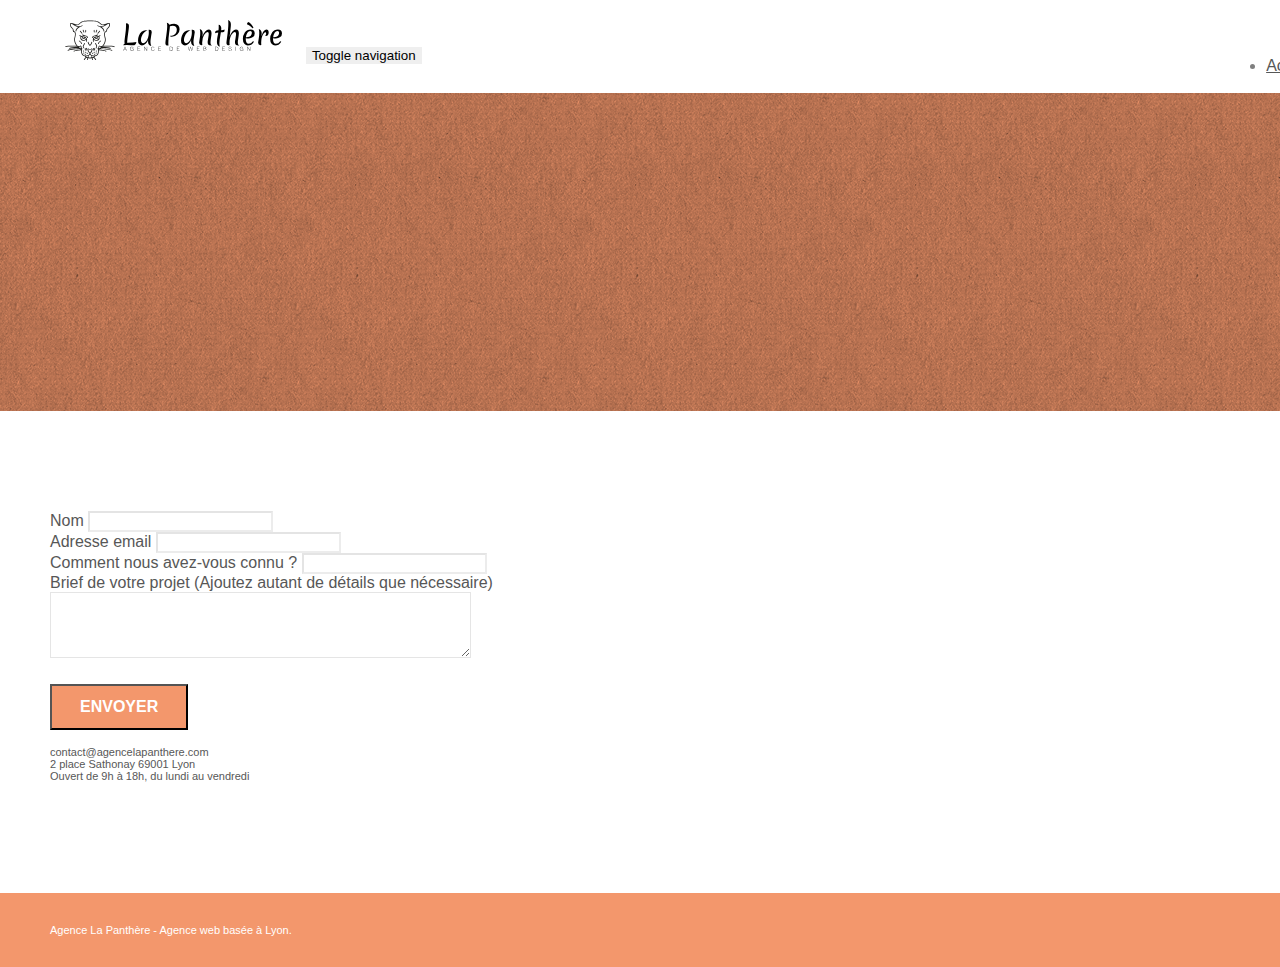
==== page2.html @ 628d093f "ajout du site" ====
<!doctype html>
<html lang="Default">
<head>
    <meta charset="utf-8">
    <meta name="keywords" content="">
    <meta name="description" content="">
    <meta name="viewport" content="width=device-width, initial-scale=1.0, viewport-fit=cover">
    <link rel="shortcut icon" type="image/png" href="favicon.jpg">
    
	<link rel="stylesheet" type="text/css" href="./css/bootstrap.min.css">
	<link rel="stylesheet" type="text/css" href="style.css">
	<link rel="stylesheet" type="text/css" href="./css/font-awesome.min.css">
	<link rel="stylesheet" type="text/css" href="./css/et-line.min.css">
	
    
	<script src="./js/jquery-2.1.0.min.js"></script>
	<script src="./js/bootstrap.min.js"></script>
	<script src="./js/blocs.min.js"></script>
	<script src="./js/jqBootstrapValidation.js"></script>
	<script src="./js/formHandler.js"></script>
    <title>page2</title>

    
<!-- Analytics -->
 
<!-- Analytics END -->
    
</head>
<body>
<!-- Principal conteneur -->
<div class="page-container">
    
<!-- bloc-0 -->
<div class="bloc bgc-white l-bloc " id="bloc-0">
	<div class="container bloc-sm">
		<nav class="navbar row">
			<div class="navbar-header">
				<a class="navbar-brand" href="index.html"><img src="img/agence-la-panthere-monochrome.svg" alt="atlanta web design logo" height="40" /></a>
				<button id="nav-toggle" type="button" class="ui-navbar-toggle navbar-toggle" data-toggle="collapse" data-target=".navbar-1">
					<span class="sr-only">Toggle navigation</span><span class="icon-bar"></span><span class="icon-bar"></span><span class="icon-bar"></span>
				</button>
			</div>
			<div class="collapse navbar-collapse navbar-1 special-dropdown-nav">
				<ul class="site-navigation nav navbar-nav">
					<li>
						<a href="index.html">Accueil</a>
					</li>
					<li>
					</li>
					<li>
						<a href="page2.html">page2 &gt;</a>
					</li>
				</ul>
			</div>
		</nav>
	</div>
</div>
<!-- bloc-0 END -->

<!-- bloc-6 -->
<div class="bloc bg-dots-bg bg-repeat bgc-atomic-tangerine d-bloc bloc-bg-texture texture-paper" id="bloc-6">
	<div class="container bloc-lg">
		<div class="row">
			<div class="col-sm-12">
				<h1 class="text-center hero-bloc-text tc-white">
					Parlons web design !
				</h1>
				<p class="text-center mg-lg tc-white tight-width-whitespace">
					Nous sommes ravis que vous souhaitiez collaborer avec notre agence.<br>
					Parlez-nous de votre projet en complétant le formulaire ci-dessous.
				</p>
			</div>
		</div>
	</div>
</div>
<!-- bloc-6 END -->

<!-- bloc-7 -->
<div class="bloc bgc-white l-bloc" id="bloc-7">
	<div class="container bloc-lg">
		<div class="row">
			<div class="col-sm-6">
				<form id="form_1" novalidate success-msg="Your message has been sent." fail-msg="Sorry it seems that our mail server is not responding, Sorry for the inconvenience!">
					<div class="form-group">
						<label>
							Nom
						</label>
						<input id="name" class="form-control" required />
					</div>
					<div class="form-group">
						<label>
							Adresse email
						</label>
						<input id="email" class="form-control" type="email" required />
					</div>
					<div class="form-group">
						<label>
							Comment nous avez-vous connu ?
						</label>
						<input class="form-control" type="email" required id="input_504" />
					</div>
					<div class="form-group">
						<label>
							Brief de votre projet (Ajoutez autant de détails que nécessaire)<br>
						</label><textarea id="message" class="form-control" rows="4" cols="50" required></textarea>
					</div> 
					<button class="bloc-button btn btn-lg btn-block cta-hero btn-atomic-tangerine" type="submit">
						Envoyer
					</button>
				</form>
			</div>
			<div class="col-sm-6">
				<p>
					contact@agencelapanthere.com<br>2 place Sathonay 69001 Lyon<br>Ouvert de 9h à 18h, du lundi au vendredi<br>
				</p>
			</div>
		</div>
	</div>
</div>
<!-- bloc-7 END -->

<!-- ScrollToTop Button -->
<a class="bloc-button btn btn-d scrollToTop" onclick="scrollToTarget('1')"><span class="fa fa-chevron-up"></span></a>
<!-- ScrollToTop Button END-->


<!-- Footer - bloc-8 -->
<div class="bloc bgc-atomic-tangerine d-bloc" id="bloc-8">
	<div class="container bloc-sm">
		<div class="row">
			<div class="col-sm-12">
				<p class="text-center white">
					Agence La Panthère - Agence web basée à Lyon.<br>
				</p>
				<div class="row row-no-gutters social">
					<div class="col-sm-3">
						<div class="text-center">
							<a class="social" href="index.html"><span class="fa fa-twitter icon-md"></span></a>
						</div>
					</div>
					<div class="col-sm-3">
						<div class="text-center">
							<a class="social" href="index.html"><span class="fa fa-facebook icon-md"></span></a>
						</div>
					</div>
					<div class="col-sm-3">
						<div class="text-center">
							<a class="social" href="index.html"><span class="fa fa-dribbble icon-md"></span></a>
						</div>
					</div>
					<div class="col-sm-3">
						<div class="text-center">
							<a class="social" href="index.html"><span class="fa fa-instagram icon-md"></span></a>
						</div>
					</div>
				</div>
			</div>
		</div>
	</div>
</div>
<!-- Footer - bloc-8 END -->

</div>
<!-- Principal conteneur END -->
    

</body>
</html>
---- style.css ----
body {
    margin: 0;
    padding: 0;
    background: #FFF;
    overflow-x: hidden;
    -webkit-font-smoothing: antialiased;
    -moz-osx-font-smoothing: grayscale;
}

a,
button {
    transition: all .3s ease-in-out;
    outline: none!important;
}

a:hover {
    text-decoration: none;
    cursor: pointer;
}

#page-loading-blocs-notifaction {
    position: fixed;
    top: 0;
    bottom: 0;
    width: 100%;
    z-index: 100000;
    background: #FFFFFF url("img/pageload-spinner.gif") no-repeat center center;
}

.bloc {
    width: 100%;
    clear: both;
    background: 50% 50% no-repeat;
    padding: 0 50px;
    -webkit-background-size: cover;
    -moz-background-size: cover;
    -o-background-size: cover;
    background-size: cover;
    position: relative;
}

.bloc .container {
    padding-left: 0;
    padding-right: 0;
}

.bloc-lg {
    padding: 100px 50px;
}

.bloc-md {
    padding: 50px;
}

.bloc-sm {
    padding: 20px 50px;
}

.bg-center,
.bg-l-edge,
.bg-r-edge,
.bg-t-edge,
.bg-b-edge,
.bg-tl-edge,
.bg-bl-edge,
.bg-tr-edge,
.bg-br-edge,
.bg-repeat {
    -webkit-background-size: auto!important;
    -moz-background-size: auto!important;
    -o-background-size: auto!important;
    background-size: auto!important;
}

.bg-repeat {
    background: repeat;
}

.bg-t-edge {
    background: top no-repeat;
}

.bloc-bg-texture::before {
    content: "";
    background-size: 2px 2px;
    position: absolute;
    top: 0;
    bottom: 0;
    left: 0;
    right: 0;
}

.texture-paper::before {
    background: url("img/texture-paper.png");
    background-size: 280px 280px;
}

.b-parallax {
    background-attachment: fixed;
}

.d-bloc {
    color: rgba(255, 255, 255, .7);
}

.d-bloc button:hover {
    color: rgba(255, 255, 255, .9);
}

.d-bloc .icon-round,
.d-bloc .icon-square,
.d-bloc .icon-rounded,
.d-bloc .icon-semi-rounded-a,
.d-bloc .icon-semi-rounded-b {
    border-color: rgba(255, 255, 255, .9);
}

.d-bloc .divider-h span {
    border-color: rgba(255, 255, 255, .2);
}

.d-bloc .a-btn,
.d-bloc .navbar a,
.d-bloc .navbar-brand,
.d-bloc a .icon-sm,
.d-bloc a .icon-md,
.d-bloc a .icon-lg,
.d-bloc a .icon-xl,
.d-bloc h1 a,
.d-bloc h2 a,
.d-bloc h3 a,
.d-bloc h4 a,
.d-bloc h5 a,
.d-bloc h6 a,
.d-bloc p a {
    color: rgba(255, 255, 255, .6);
}

.d-bloc .a-btn:hover,
.d-bloc .navbar a:hover,
.d-bloc .navbar-brand:hover,
.d-bloc a:hover .icon-sm,
.d-bloc a:hover .icon-md,
.d-bloc a:hover .icon-lg,
.d-bloc a:hover .icon-xl,
.d-bloc h1 a:hover,
.d-bloc h2 a:hover,
.d-bloc h3 a:hover,
.d-bloc h4 a:hover,
.d-bloc h5 a:hover,
.d-bloc h6 a:hover,
.d-bloc p a:hover {
    color: rgba(255, 255, 255, 1);
}

.d-bloc .navbar-toggle .icon-bar {
    background: rgba(255, 255, 255, 1);
}

.d-bloc .btn-wire,
.d-bloc .btn-wire:hover {
    color: rgba(255, 255, 255, 1);
    border-color: rgba(255, 255, 255, 1);
}

.d-bloc .panel {
    color: rgba(0, 0, 0, .5);
}

.d-bloc .panel button:hover {
    color: rgba(0, 0, 0, .7);
}

.d-bloc .panel icon {
    border-color: rgba(0, 0, 0, .7);
}

.d-bloc .panel .divider-h span {
    border-color: rgba(0, 0, 0, .1);
}

.d-bloc .panel .a-btn {
    color: rgba(0, 0, 0, .6);
}

.d-bloc .panel .a-btn:hover {
    color: rgba(0, 0, 0, 1);
}

.d-bloc .panel .btn-wire,
.d-bloc .panel .btn-wire:hover {
    color: rgba(0, 0, 0, .7);
    border-color: rgba(0, 0, 0, .3);
}

.d-bloc .panel,
.l-bloc {
    color: rgba(0, 0, 0, .5);
}

.d-bloc .panel button:hover,
.l-bloc button:hover {
    color: rgba(0, 0, 0, .7);
}

.l-bloc .icon-round,
.l-bloc .icon-square,
.l-bloc .icon-rounded,
.l-bloc .icon-semi-rounded-a,
.l-bloc .icon-semi-rounded-b {
    border-color: rgba(0, 0, 0, .7);
}

.d-bloc .panel .divider-h span,
.l-bloc .divider-h span {
    border-color: rgba(0, 0, 0, .1);
}

.d-bloc .panel .a-btn,
.l-bloc .a-btn,
.l-bloc .navbar a,
.l-bloc .navbar-brand,
.l-bloc a .icon-sm,
.l-bloc a .icon-md,
.l-bloc a .icon-lg,
.l-bloc a .icon-xl,
.l-bloc h1 a,
.l-bloc h2 a,
.l-bloc h3 a,
.l-bloc h4 a,
.l-bloc h5 a,
.l-bloc h6 a,
.l-bloc p a {
    color: rgba(0, 0, 0, .6);
}

.d-bloc .panel .a-btn:hover,
.l-bloc .a-btn:hover,
.l-bloc .navbar a:hover,
.l-bloc .navbar-brand:hover,
.l-bloc a:hover .icon-sm,
.l-bloc a:hover .icon-md,
.l-bloc a:hover .icon-lg,
.l-bloc a:hover .icon-xl,
.l-bloc h1 a:hover,
.l-bloc h2 a:hover,
.l-bloc h3 a:hover,
.l-bloc h4 a:hover,
.l-bloc h5 a:hover,
.l-bloc h6 a:hover,
.l-bloc p a:hover {
    color: rgba(0, 0, 0, 1);
}

.l-bloc .navbar-toggle .icon-bar {
    color: rgba(0, 0, 0, .6);
}

.d-bloc .panel .btn-wire,
.d-bloc .panel .btn-wire:hover,
.l-bloc .btn-wire,
.l-bloc .btn-wire:hover {
    color: rgba(0, 0, 0, .7);
    border-color: rgba(0, 0, 0, .3);
}

.voffset {
    margin-top: 30px;
}

.voffset-lg {
    margin-top: 80px;
}

.row-no-gutters {
    margin-right: 0;
    margin-left: 0;
}

.row.row-no-gutters > [class^="col-"],
.row.row-no-gutters > [class*=" col-"] {
    padding-right: 0;
    padding-left: 0;
}

#bloc-1-hero h1 {
    font-size: 32px;
}

.navbar {
    margin-bottom: 0;
    z-index: 1;
}

.navbar-brand {
    height: auto;
    padding: 3px 15px;
    font-size: 25px;
    font-weight: normal;
    font-weight: 600;
    line-height: 44px;
}

.navbar-brand img {
    max-height: 200px;
    margin: 0 5px 0 0;
    display: inline;
}

.navbar-brand img[src$=svg] {
    min-width: 100px;
}

.nav-center .navbar-brand img {
    margin: 0;
}

.navbar .nav {
    padding-top: 2px;
    margin-right: -16px;
    float: right;
    z-index: 1;
}

.nav > li {
    float: left;
    margin-top: 4px;
    font-size: 16px;
}

.navbar-nav .open .dropdown-menu > li > a {
    text-align: inherit;
}

.nav > li a:hover,
.nav > li a:focus {
    background: transparent;
}

.navbar-toggle {
    margin: 10px 10px 0 0;
    border: 0px;
}

.navbar-toggle:hover {
    background: transparent!important;
}

.navbar-toggle .icon-bar {
    background-color: rgba(0, 0, 0, .5);
    width: 26px;
}

.nav-invert .navbar .nav {
    float: left;
}

.nav-invert .navbar-header,
.nav-invert .navbar-brand {
    float: right;
    position: relative;
    z-index: 2;
}

@media (min-width: 768px) {
    .site-navigation {
        position: absolute;
        top: 50%;
        right: 20px;
        transform: translate(0, -50%);
        -webkit-transform: translateY(-50%);
    }
    .nav > li .dropdown-menu a,
    .nav > li .dropdown-menu a:hover {
        color: #484848;
    }
    .nav-invert .site-navigation {
        left: 0;
        right: 0;
    }
    .nav-center {
        text-align: center;
    }
    .nav-center .navbar-header {
        width: 100%;
    }
    .nav-center .navbar-header,
    .nav-center .navbar-brand,
    .nav-center .nav > li {
        float: none;
        display: inline-block;
    }
    .nav-center .site-navigation {
        position: relative;
        width: 100%;
        right: 0;
        margin-right: 0px;
        margin-top: 20px;
    }
    .nav-center.mini-nav .navbar-toggle {
        float: none;
        margin: 10px auto 0;
    }
}

.nav > li > .dropdown a {
    background: none!important;
    display: block;
    padding: 14px 15px;
}

nav .caret {
    margin: 0 5px;
}

.dropdown-menu .dropdown-menu {
    top: -8px;
    left: 100%;
}

.dropdown-menu .dropmenu-flow-right {
    top: 100%;
    left: 0;
    margin-left: -1px;
    border-top-left-radius: 0;
    border-top-right-radius: 0;
}

.dropdown-menu .dropdown span {
    border: 4px solid black;
    border-top-color: transparent;
    border-right-color: transparent;
    border-bottom-color: transparent;
    margin: 6px -5px 0 0!important;
    float: right;
}

.mg-md {
    margin-top: 10px;
    margin-bottom: 20px;
}

.mg-lg {
    margin-top: 10px;
    margin-bottom: 40px;
}

.btn {
    margin: 0 5px 5px 0;
}

.btn.pull-right {
    margin: 0 0 5px 5px;
}

.btn-d,
.btn-d:hover,
.btn-d:focus {
    color: #FFF;
    background: rgba(0, 0, 0, .3);
}

button {
    outline: none!important;
}

.btn-rd {
    border-radius: 40px;
}

.btn-clean {
    border: 1px solid rgba(0, 0, 0, .08);
    border-bottom-color: rgba(0, 0, 0, .1);
    text-shadow: 0 1px 0 rgba(0, 0, 1, .1);
    box-shadow: 0 1px 3px rgba(0, 0, 1, .25), inset 0 1px 0 0 rgba(255, 255, 255, .15);
}

.icon-md {
    font-size: 30px!important;
}

.icon-lg {
    font-size: 60px!important;
}

.sm-shadow {
    text-shadow: 0 1px 2px rgba(0, 0, 0, .3);
}

.panel-sq,
.panel-sq .panel-heading,
.panel-sq .panel-footer {
    border-radius: 0;
}

.panel-rd {
    border-radius: 30px;
}

.panel-rd .panel-heading {
    border-radius: 29px 29px 0 0;
}

.panel-rd .panel-footer {
    border-radius: 0 0 29px 29px;
}

.form-control {
    border-color: rgba(0, 0, 0, .1);
    box-shadow: none;
}

.scrollToTop {
    width: 40px;
    height: 40px;
    position: fixed;
    bottom: 20px;
    right: 20px;
    opacity: 0;
    z-index: 500;
    transition: all .3s ease-in-out;
}

.scrollToTop span {
    margin-top: 6px;
}

.showScrollTop {
    font-size: 14px;
    opacity: 1;
}

a[data-lightbox] {
    position: relative;
    display: block;
    text-align: center;
}

a[data-lightbox]:hover::before {
    content: "+";
    font-family: "HelveticaNeue-Light", "Helvetica Neue Light", "Helvetica Neue", Helvetica, Arial;
    font-size: 32px;
    width: 50px;
    height: 50px;
    margin-left: -25px;
    border-radius: 50%;
    background: rgba(0, 0, 0, .6);
    color: #FFF;
    font-weight: 100;
    z-index: 1;
    position: absolute;
    top: 50%;
    transform: translateY(-50%);
    -webkit-transform: translateY(-50%);
}

a[data-lightbox]:hover img {
    opacity: 0.6;
    -webkit-animation-fill-mode: none;
    animation-fill-mode: none;
}

#lightbox-modal {
    display: flex;
    align-items: center;
}

#lightbox-modal .modal-dialog {
    width: 90%;
    max-width: 900px;
    margin: 0 auto 0;
}

#lightbox-modal .modal-dialog img {
    max-height: 90vh;
    margin: 0 auto;
}

.lightbox-caption {
    padding: 20px;
    color: #FFF;
    background: rgba(0, 0, 0, .5);
    position: absolute;
    left: 15px;
    right: 15px;
    bottom: 5px;
}

.close-lightbox {
    color: #FFF;
    font-size: 30px;
    position: absolute;
    top: 20px;
    right: 20px;
    z-index: 20;
    background: rgba(0, 0, 0, .5);
    border: none;
    line-height: 30px;
    padding: 0 9px 5px;
    opacity: 0.3;
}

.close-lightbox:hover,
.next-lightbox:hover,
.prev-lightbox:hover {
    opacity: 1.0;
    color: #FFF;
}

.next-lightbox,
.prev-lightbox {
    font-size: 20px;
    color: rgba(255, 255, 255, .9);
    background: rgba(0, 0, 0, .5);
    transition: all .2s ease-in-out;
    position: absolute;
    top: 45%;
    z-index: 1;
    opacity: 0.4;
}

.next-lightbox {
    padding: 6px 8px 1px 13px;
    right: 25px;
}

.prev-lightbox {
    padding: 6px 13px 1px 10px;
    left: 25px;
}

.snapshot-lb .modal-body {
    padding-bottom: 45px;
}

.snapshot-lb .lightbox-caption {
    padding: 0;
    color: rgba(0, 0, 0, .5);
    background: none;
}

h1,
h2,
h3,
h4,
h5,
h6,
p,
label,
.btn,
a {
    font-family: "helvetica";
    font-weight: 400;
    color: #575757!important;
}

.container {
    max-width: 1000px;
}

.hero-bloc-text {
    font-size: 38px;
}

.hero-bloc-text-sub {
    font-size: 36px;
}

.statement-bloc-text {
    line-height: 26px;
    font-style: italic;
    font-size: 20px;
    text-align: center;
    font-weight: lighter;
    max-width: 520px;
    margin: auto auto auto auto;
}

p {
    font-size: 11px;
}

.tight-width-whitespace {
    max-width: 600px;
    margin: auto auto auto auto;
}

.h1 {
    font-size: 20px;
    font-family: "Open Sans";
}

.cta-hero {
    margin-top: 22px;
    color: #FFFFFF!important;
    text-transform: uppercase;
    padding: 12px 28px 12px 28px;
    font-size: 16px;
    font-weight: 700;
}

.social {
    max-width: 400px;
    margin: auto auto auto auto;
}

h2 {
    font-size: 22px;
    line-height: 1.4em;
}

h3 {
    font-size: 15px;
    text-transform: uppercase;
    font-weight: 700;
    color: #333333!important;
}

.med-width-whitespace {
    max-width: 800px;
    margin: auto auto auto auto;
    box-shadow: 0px 0px 0px #000000;
}

h1 {
    color: #333333!important;
}

h4 {
    color: #333333!important;
}

.icons {
    margin-bottom: 14px;
    margin-top: 24px;
}

.white {
    color: #FFFFFF!important;
}

.portfolio-thumb {
    margin-bottom: 24px;
}

.portfolio-row {
    margin-bottom: 44px;
    margin-top: 50px;
}

.avatar {
    box-shadow: 0px 4px 9px rgba(0, 0, 0, 0.3);
}

.black-background {
    background-color: rgba(165, 147, 99, 0.7);
    padding: 40px 40px 40px 40px;
}

.bold-link {
    font-weight: 900;
    text-decoration: underline!important;
}

.bgc-white {
    background-color: #FFFFFF;
}

.bgc-dark-slate-blue {
    background-color: #364577;
}

.bgc-atomic-tangerine {
    background-color: #F3976C;
}

.tc-white {
    color: #F3976C!important;
}

.btn-atomic-tangerine {
    background: #F3976C;
    color: #FFFFFF!important;
}

.btn-atomic-tangerine:hover {
    background: #c27956!important;
    color: #FFFFFF!important;
}

.ltc-white {
    color: #FFFFFF!important;
}

.ltc-white:hover {
    color: #cccccc!important;
}

.ltc-atomic-tangerine {
    color: #F3976C!important;
}

.ltc-atomic-tangerine:hover {
    color: #c27956!important;
}

.icon-dark-slate-blue {
    color: #364577!important;
    border-color: #364577!important;
}

.bg-dots-bg {
    background-image: url("img/dots-bg.png");
}

.bg-lines-h2-bg {
    background-image: url("img/lines-h2-bg.png");
}

.bg-banniere {
    background-image: url("img/agence-la-panthere.jpg");
}

.bg-presentation {
    background-image: url("img/image-de-presentation.bmp");
}

@media (max-width: 1024px) {
    .bloc {
        padding-left: 20px;
        padding-right: 20px;
    }
    .bloc.full-width-bloc,
    .bloc-tile-2.full-width-bloc .container,
    .bloc-tile-3.full-width-bloc .container,
    .bloc-tile-4.full-width-bloc .container {
        padding-left: 0;
        padding-right: 0;
    }
}

@media (max-width: 992px) and (min-width: 768px) {
    .navbar .nav {
        max-width: 80%
    }
    .nav-center.navbar .nav {
        max-width: 100%
    }
}

@media only screen and (min-device-width: 768px) and (max-device-width: 1024px) and (orientation: landscape) {
    .b-parallax {
        background-attachment: scroll;
    }
}

@media only screen and (min-device-width: 1024px) and (max-device-width: 1366px) and (-webkit-min-device-pixel-ratio: 1.5) {
    .b-parallax {
        background-attachment: scroll;
    }
}

@media (max-width: 991px) {
    .container {
        width: 100%;
    }
    .b-parallax {
        background-attachment: scroll;
    }
    .page-container,
    #hero-bloc {
        overflow-x: hidden;
        position: relative;
    }
    .bloc {
        padding-left: constant(safe-area-inset-left);
        padding-right: constant(safe-area-inset-right);
    }
    .bloc-group,
    .bloc-group .bloc {
        display: block;
        width: 100%;
    }
    .bloc-fill-screen .fill-bloc-top-edge,
    .bloc-fill-screen .fill-bloc-bottom-edge {
        padding: 0 20px;
        padding-left: constant(safe-area-inset-left);
        padding-right: constant(safe-area-inset-right);
    }
}

@media (max-width: 767px) {
    .page-container {
        overflow-x: hidden;
        position: relative;
    }
    h1,
    h2,
    h3,
    h4,
    h5,
    h6,
    p,
    #disqus_thread {
        padding-left: 10px!important;
        padding-right: 10px!important;
    }
    .b-parallax {
        background-attachment: scroll;
    }
    .navbar .nav {
        padding-top: 0;
        border-top: 1px solid rgba(0, 0, 0, .2);
        float: none!important;
    }
    .navbar.row {
        margin-left: 0;
        margin-right: 0;
    }
    .site-navigation {
        position: inherit;
        transform: none;
        -webkit-transform: none;
        -ms-transform: none;
    }
    .nav > li {
        margin-top: 0;
        border-bottom: 1px solid rgba(0, 0, 0, .1);
        background: rgba(0, 0, 0, .05);
        text-align: left;
        padding-left: 15px;
        width: 100%;
    }
    .nav > li:hover {
        background: rgba(0, 0, 0, .08);
    }
    .dropdown .dropdown a .caret {
        float: none;
        margin: 5px 0 0 10px!important;
        border: 4px solid black;
        border-bottom-color: transparent;
        border-right-color: transparent;
        border-left-color: transparent;
    }
    #hero-bloc .navbar .nav {
        background: rgba(0, 0, 0, .8);
    }
    #hero-bloc .navbar .nav a {
        color: rgba(255, 255, 255, .6);
    }
    .hero {
        padding: 50px 0;
    }
    .hero-nav {
        left: -1px;
        right: -1px;
    }
    .navbar-collapse {
        padding: 0;
        overflow-x: hidden;
        -webkit-box-shadow: none;
        box-shadow: none;
    }
    .navbar-brand img {
        max-height: 40px;
        width: auto;
    }
    .nav-invert .navbar-header {
        float: none;
        width: 100%;
    }
    .nav-invert .navbar-toggle {
        float: left;
        margin-left: 10px;
    }
    .bloc {
        padding-left: 0;
        padding-right: 0;
    }
    .bloc-xxl,
    .bloc-xl,
    .bloc-lg {
        padding: 40px 0;
    }
    .bloc-sm,
    .bloc-md {
        padding-left: 0;
        padding-right: 0;
    }
    .bloc-tile-2 .container,
    .bloc-tile-3 .container,
    .bloc-tile-4 .container,
    .bloc-fill-screen .fill-bloc-top-edge,
    .bloc-fill-screen .fill-bloc-bottom-edge {
        padding-left: 0;
        padding-right: 0;
    }
    .a-block {
        padding: 0 10px;
    }
    .btn-dwn {
        display: none;
    }
    .voffset {
        margin-top: 5px;
    }
    .voffset-md {
        margin-top: 20px;
    }
    .voffset-lg {
        margin-top: 30px;
    }
    form {
        padding: 5px;
    }
    .close-lightbox {
        display: inline-block;
    }
    .blocsapp-device-iphone5 {
        background-size: 216px 425px;
        padding-top: 60px;
        width: 216px;
        height: 425px;
    }
    .blocsapp-device-iphone5 img {
        width: 180px;
        height: 320px;
    }
}

@media (max-width: 400px) {
    .bloc {
        padding-left: 0;
        padding-right: 0;
    }
}

@media (max-width: 767px) {
    .bloc-mob-center-text {
        text-align: center;
    }
}
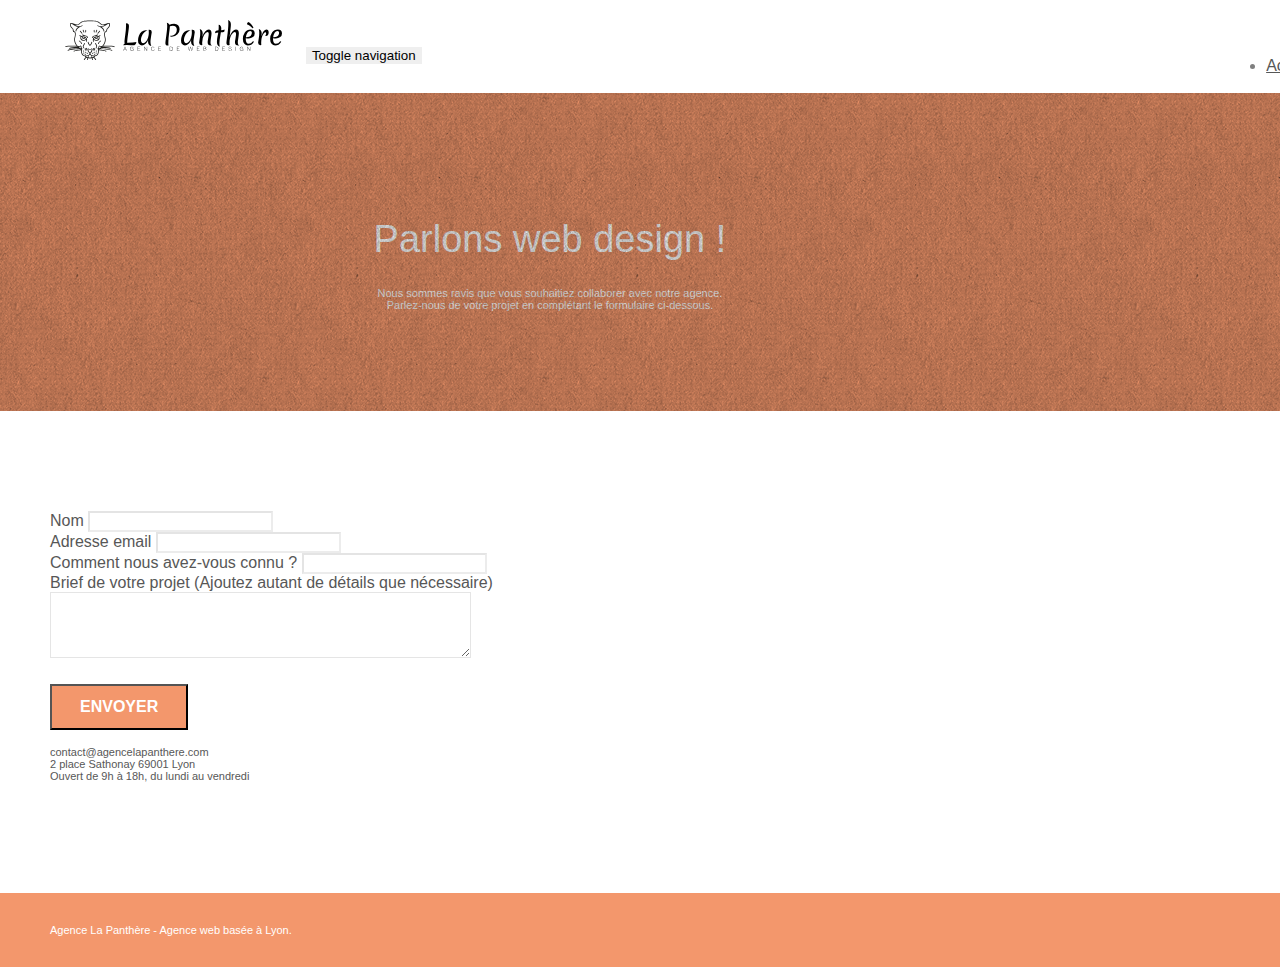
==== commit 85d991bf: "ajout de 8 changements" ====
--- a/page2.html
+++ b/page2.html
@@ -1,5 +1,5 @@
 <!doctype html>
-<html lang="Default">
+<html lang="fr">
 <head>
     <meta charset="utf-8">
     <meta name="keywords" content="">
@@ -18,7 +18,7 @@
 	<script src="./js/blocs.min.js"></script>
 	<script src="./js/jqBootstrapValidation.js"></script>
 	<script src="./js/formHandler.js"></script>
-    <title>page2</title>
+    <title>LP Formulaire</title>
 
     
 <!-- Analytics -->
--- a/style.css
+++ b/style.css
@@ -722,6 +722,12 @@
     box-shadow: 0px 0px 0px #000000;
 }
 
+.paragraphe-block-2 p
+{
+    font-size: 25px;
+    text-align: center;
+}
+
 h1 {
     color: #333333!important;
 }
@@ -775,7 +781,8 @@
 }
 
 .tc-white {
-    color: #F3976C!important;
+    color: #ffffff!important;
+    text-align: center;
 }
 
 .btn-atomic-tangerine {
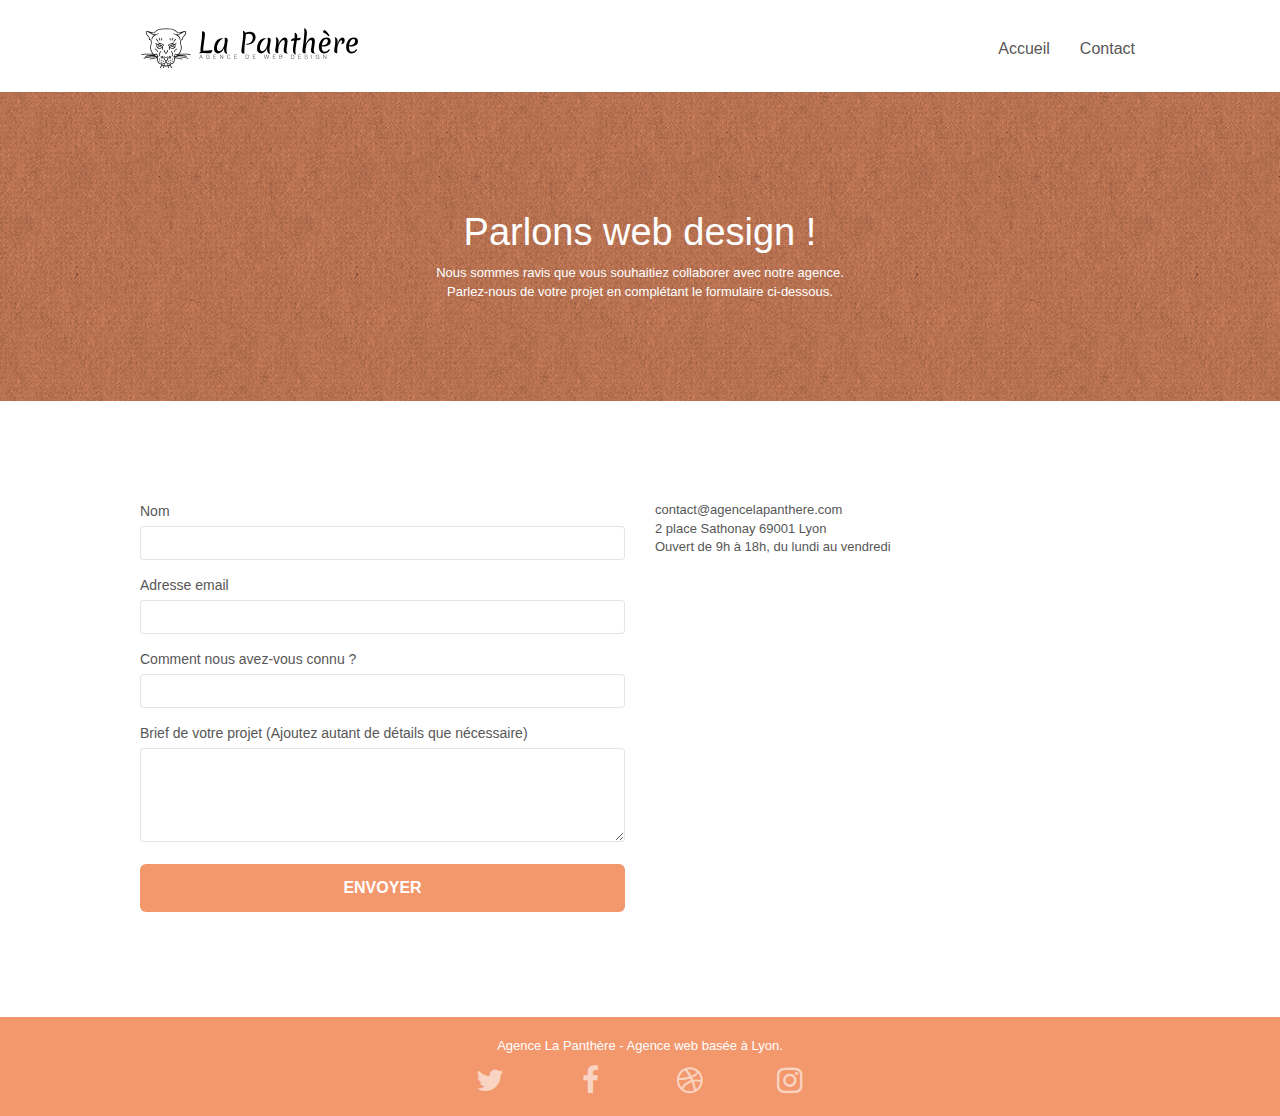
==== commit 2098b13d: "Ajout des fichiers minifiés et supp des autres" ====
--- a/page2.html
+++ b/page2.html
@@ -16,8 +16,8 @@
 	<script src="./js/jquery-2.1.0.min.js"></script>
 	<script src="./js/bootstrap.min.js"></script>
 	<script src="./js/blocs.min.js"></script>
-	<script src="./js/jqBootstrapValidation.js"></script>
-	<script src="./js/formHandler.js"></script>
+	<script src="./js/jqBootstrapValidation.min.js"></script>
+	<script src="./js/formHandler.min.js"></script>
     <title>LP Formulaire</title>
 
     
@@ -48,7 +48,7 @@
 					<li>
 					</li>
 					<li>
-						<a href="page2.html">page2 &gt;</a>
+						<a href="page2.html">Contact</a>
 					</li>
 				</ul>
 			</div>
--- a/style.css
+++ b/style.css
@@ -196,6 +196,31 @@
 .d-bloc .panel,
 .l-bloc {
     color: rgba(0, 0, 0, .5);
+}
+
+.citation
+{
+    text-align: center;
+    font-size: 25px;
+}
+
+.MG
+{
+    font-size: 20px;
+    font-style: italic;
+}
+
+.bloc-real
+{
+    display: flex;
+    justify-content: center;
+}
+
+.realisations
+{
+    font-size: 25px;
+    text-align: center;
+    width: 400px;
 }
 
 .d-bloc .panel button:hover,
@@ -677,7 +702,19 @@
 }
 
 p {
-    font-size: 11px;
+    font-size: 13px;
+}
+
+.col-sm-4 li
+{
+    height: 48px;
+}
+
+li a
+{
+    width: 100%;
+    height:100%;
+    display: inline-block;
 }
 
 .tight-width-whitespace {
@@ -829,7 +866,7 @@
 }
 
 .bg-presentation {
-    background-image: url("img/image-de-presentation.bmp");
+    background-image: url("img/image-de-presentation.jpg");
 }
 
 @media (max-width: 1024px) {
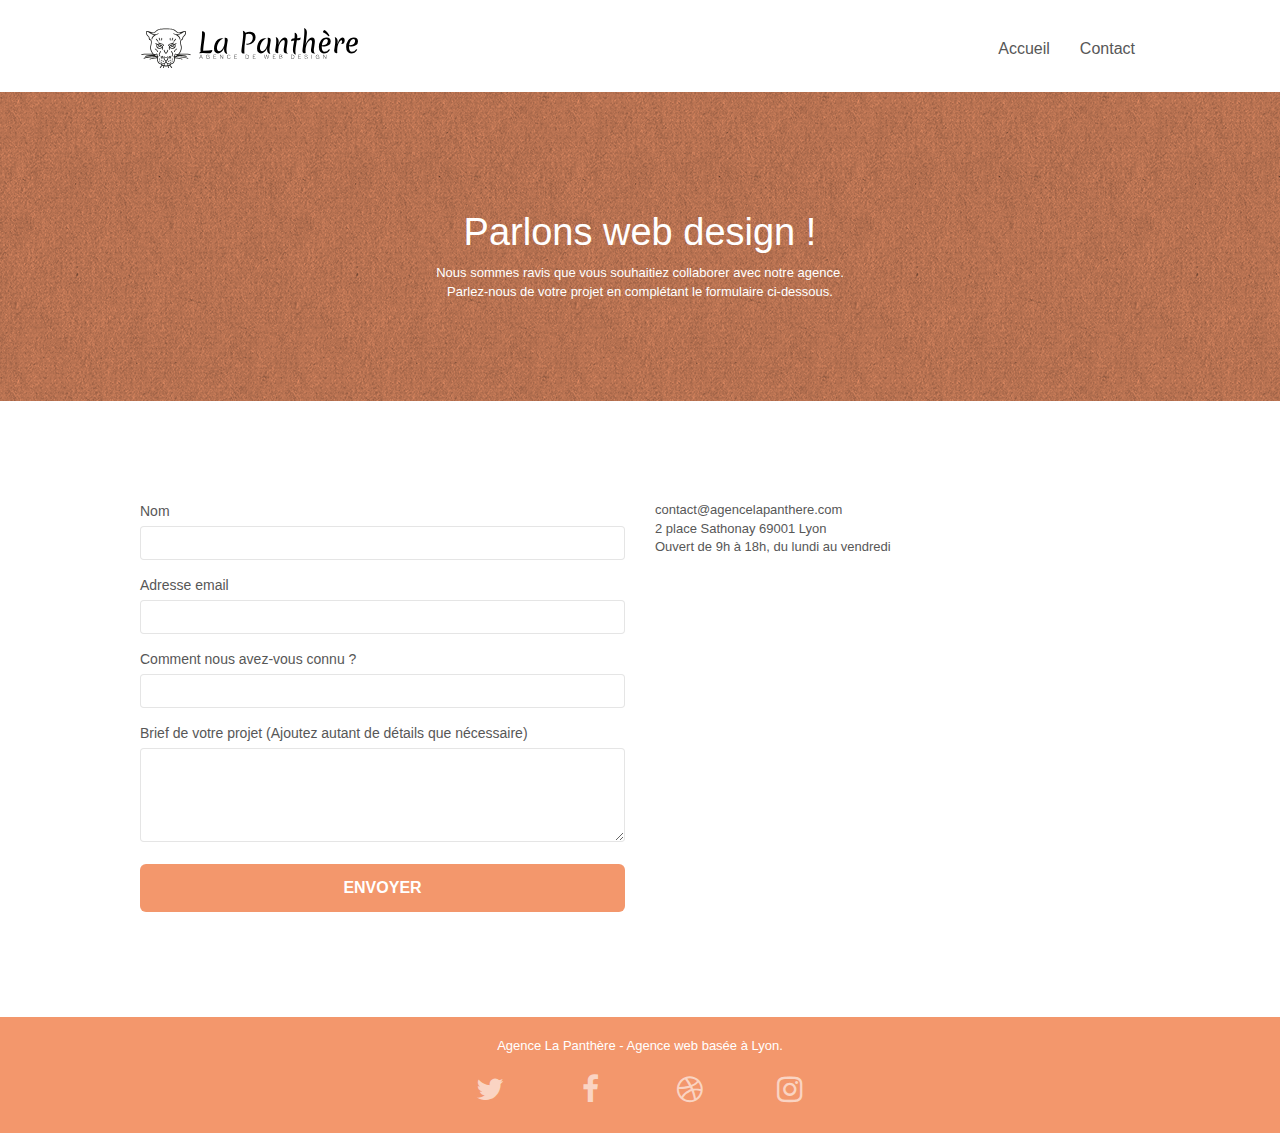
==== commit bc2f24c9: "derniers changements" ====
--- a/page2.html
+++ b/page2.html
@@ -18,7 +18,7 @@
 	<script src="./js/blocs.min.js"></script>
 	<script src="./js/jqBootstrapValidation.min.js"></script>
 	<script src="./js/formHandler.min.js"></script>
-    <title>LP Formulaire</title>
+    <title>Contact</title>
 
     
 <!-- Analytics -->
@@ -82,7 +82,7 @@
 			<div class="col-sm-6">
 				<form id="form_1" novalidate success-msg="Your message has been sent." fail-msg="Sorry it seems that our mail server is not responding, Sorry for the inconvenience!">
 					<div class="form-group">
-						<label>
+						<label type="Nom">
 							Nom
 						</label>
 						<input id="name" class="form-control" required />
@@ -135,22 +135,22 @@
 				<div class="row row-no-gutters social">
 					<div class="col-sm-3">
 						<div class="text-center">
-							<a class="social" href="index.html"><span class="fa fa-twitter icon-md"></span></a>
+							<a class="social" aria-label="Twitter" href="index.html"><span class="fa fa-twitter icon-md"></span></a>
 						</div>
 					</div>
 					<div class="col-sm-3">
 						<div class="text-center">
-							<a class="social" href="index.html"><span class="fa fa-facebook icon-md"></span></a>
+							<a class="social" aria-label="Facebook" href="index.html"><span class="fa fa-facebook icon-md"></span></a>
 						</div>
 					</div>
 					<div class="col-sm-3">
 						<div class="text-center">
-							<a class="social" href="index.html"><span class="fa fa-dribbble icon-md"></span></a>
+							<a class="social" aria-label="Basket" href="index.html"><span class="fa fa-dribbble icon-md"></span></a>
 						</div>
 					</div>
 					<div class="col-sm-3">
 						<div class="text-center">
-							<a class="social" href="index.html"><span class="fa fa-instagram icon-md"></span></a>
+							<a class="social" aria-label="Instagram" href="index.html"><span class="fa fa-instagram icon-md"></span></a>
 						</div>
 					</div>
 				</div>
--- a/style.css
+++ b/style.css
@@ -741,6 +741,15 @@
     margin: auto auto auto auto;
 }
 
+.social a
+{
+    display: flex;
+    width: 48px;
+    height: 48px;
+    justify-content: center;
+    align-items: center;
+}
+
 h2 {
     font-size: 22px;
     line-height: 1.4em;
